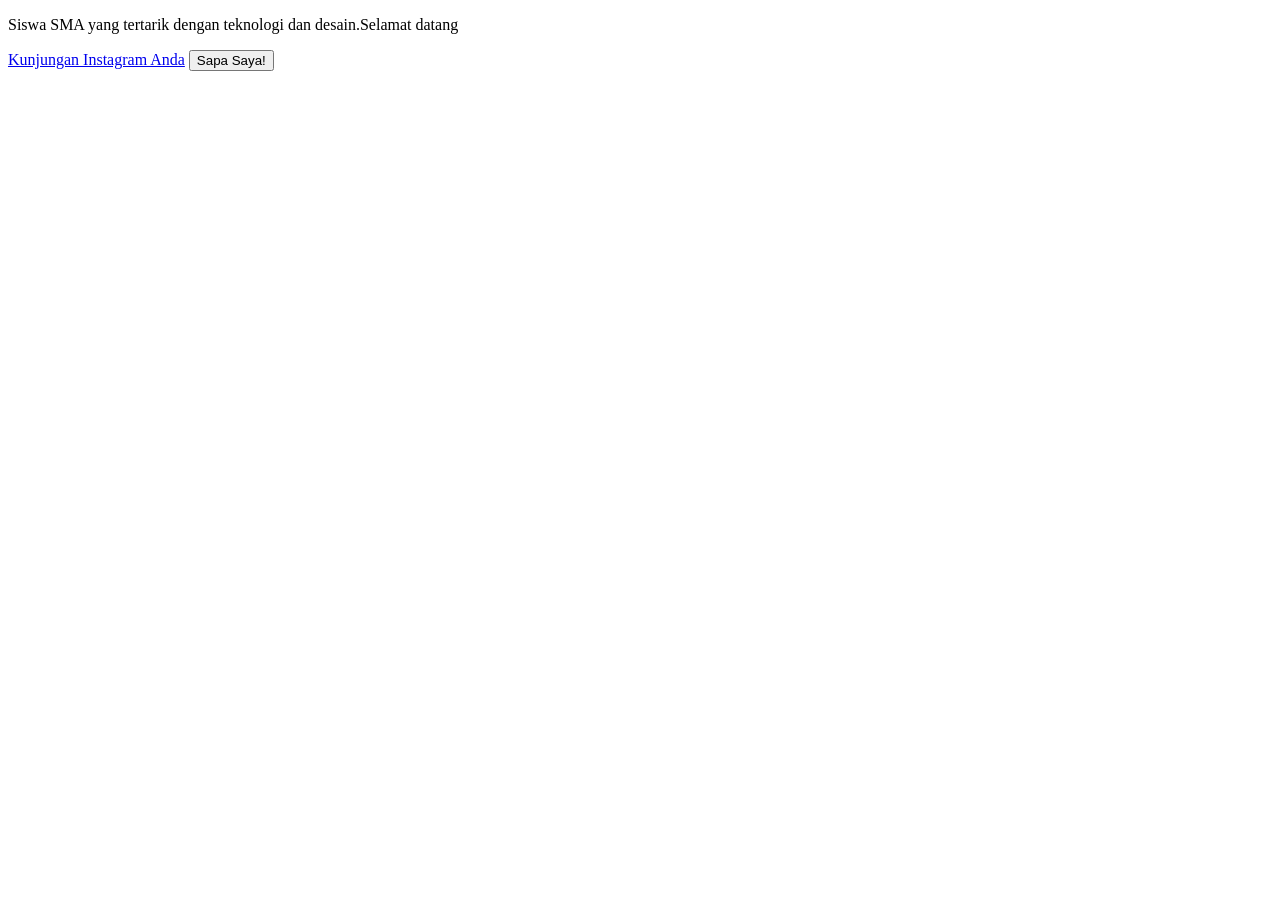
==== index.html @ 6a26cc26 "Create index.html" ====
<!DOCTYPE html>
<html>
<head> 
  <title>Profil Saya, Daffa kwren</title>
  <link rel="stlylesheet" href="style.css">
</head>
<body>
  <div class="kartu-profil">
  <img.src="foto.profil.jpg" alt="Foto profil saya">
    <h1=Nama Lengkap Anda</h1>
    <p>Siswa SMA yang tertarik dengan teknologi dan desain.Selamat datang</p>
    <a href="https://www.instagram.com/daffa.firdaneo20">Kunjungan Instagram Anda</a>
    <button id="sapaButton">Sapa Saya!</button>
  </div>
  <script src="script.js"></script>
</body>
</html>
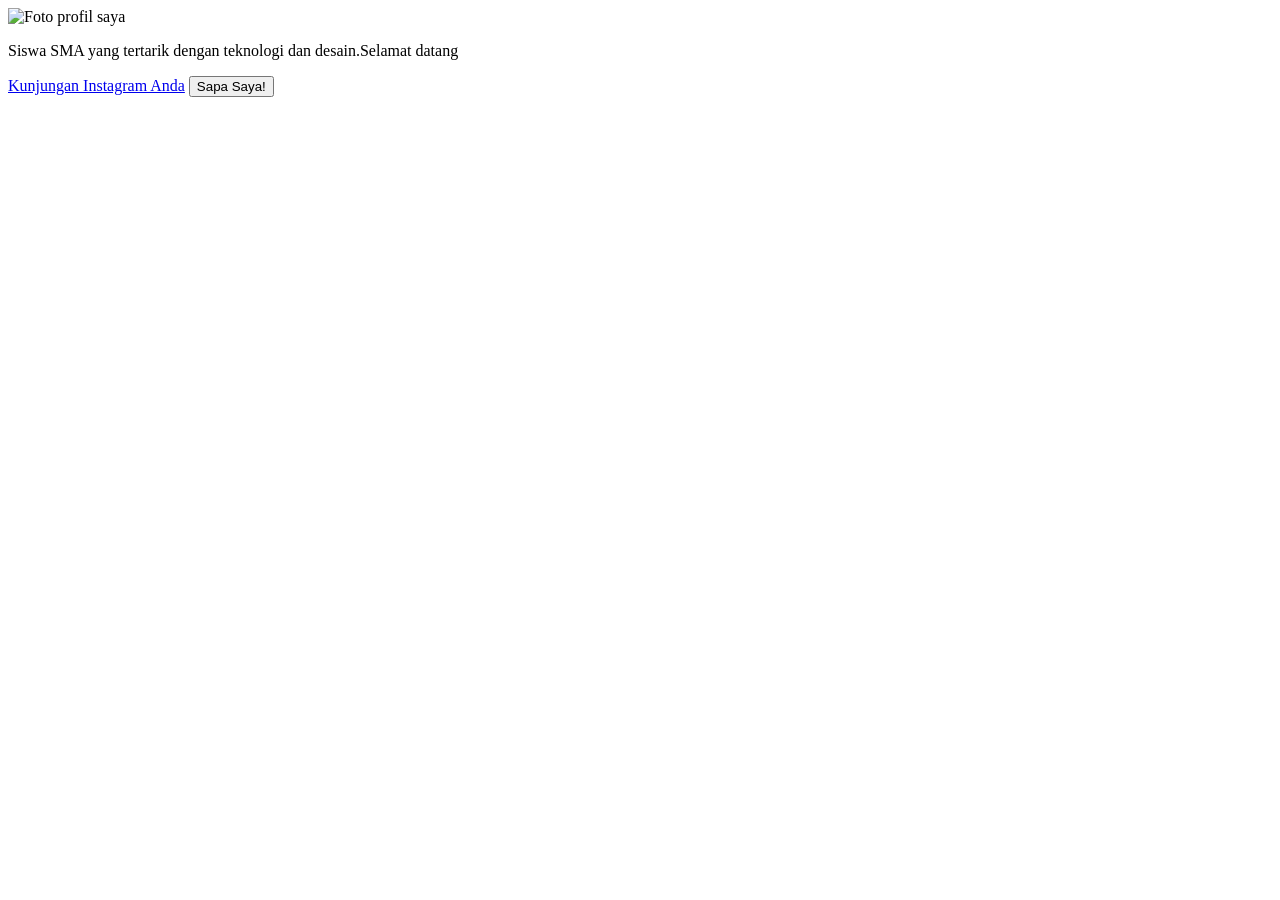
==== commit b462038c: "Update index.html" ====
--- a/index.html
+++ b/index.html
@@ -1,12 +1,12 @@
 <!DOCTYPE html>
 <html>
 <head> 
-  <title>Profil Saya, Daffa kwren</title>
-  <link rel="stlylesheet" href="style.css">
+  <title>Profil Saya - Daffa kwren</title>
+  <link rel="stylesheet" href="style.css">
 </head>
 <body>
   <div class="kartu-profil">
-  <img.src="foto.profil.jpg" alt="Foto profil saya">
+  <img src="foto.profil.jpg" alt="Foto profil saya">
     <h1=Nama Lengkap Anda</h1>
     <p>Siswa SMA yang tertarik dengan teknologi dan desain.Selamat datang</p>
     <a href="https://www.instagram.com/daffa.firdaneo20">Kunjungan Instagram Anda</a>
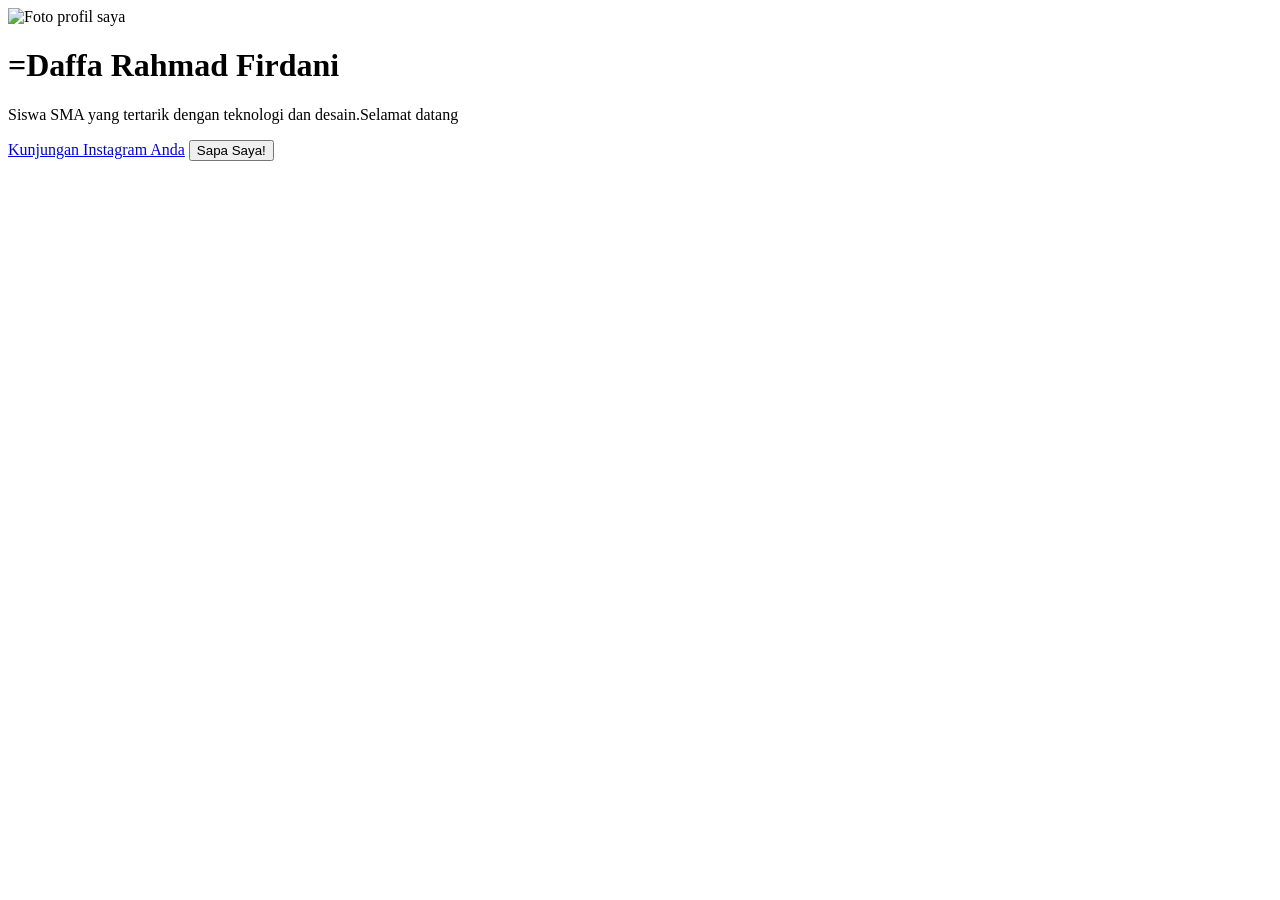
==== commit 5ad4d5df: "Update index.html" ====
--- a/index.html
+++ b/index.html
@@ -7,7 +7,7 @@
 <body>
   <div class="kartu-profil">
   <img src="foto.profil.jpg" alt="Foto profil saya">
-    <h1=Nama Lengkap Anda</h1>
+    <h1>=Daffa Rahmad Firdani</h1>
     <p>Siswa SMA yang tertarik dengan teknologi dan desain.Selamat datang</p>
     <a href="https://www.instagram.com/daffa.firdaneo20">Kunjungan Instagram Anda</a>
     <button id="sapaButton">Sapa Saya!</button>
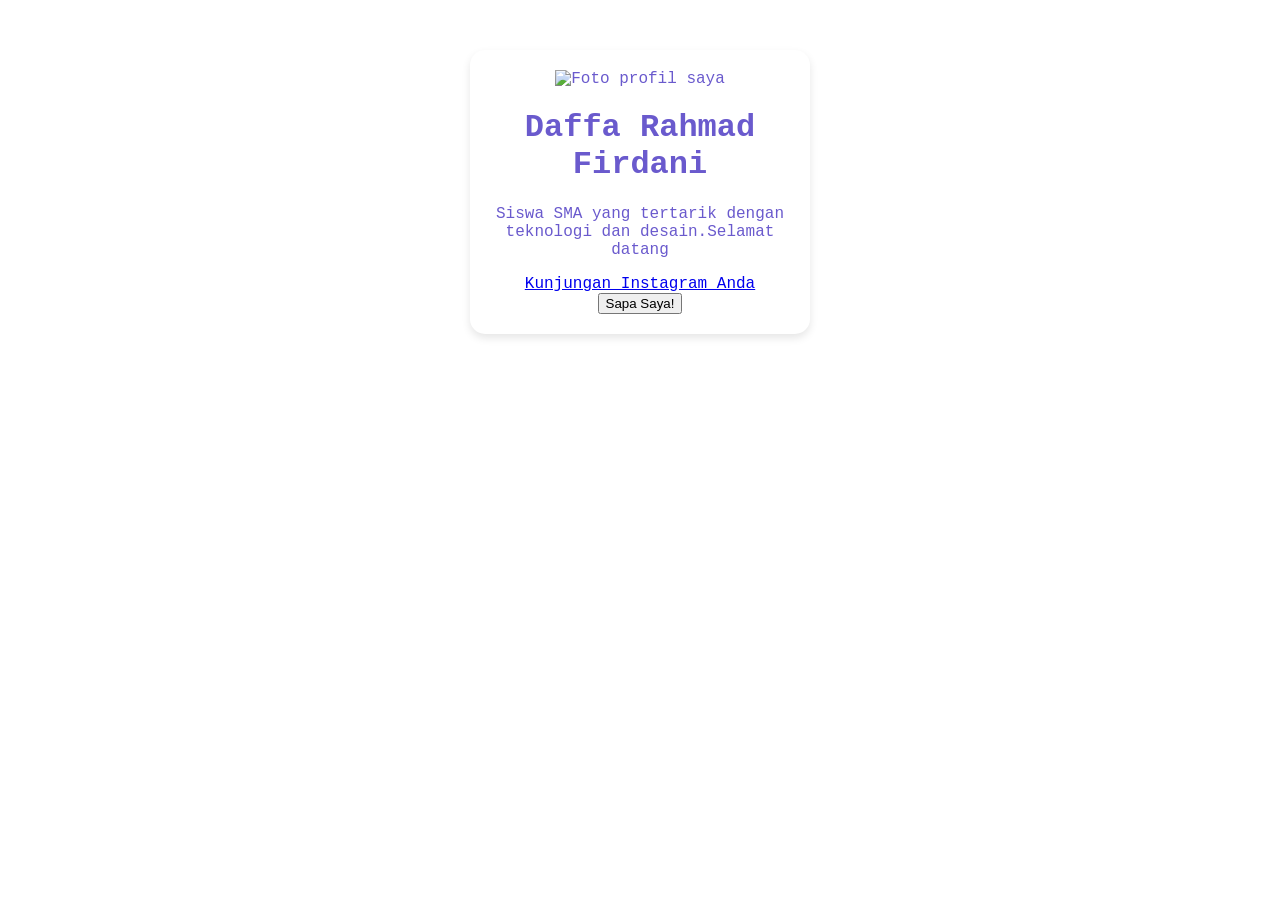
==== commit cdb3db15: "Update index.html" ====
--- a/index.html
+++ b/index.html
@@ -1,13 +1,13 @@
 <!DOCTYPE html>
 <html>
 <head> 
-  <title>Profil Saya - Daffa kwren</title>
+  <title>Profil Saya - Daffa keren</title>
   <link rel="stylesheet" href="style.css">
 </head>
 <body>
   <div class="kartu-profil">
   <img src="foto.profil.jpg" alt="Foto profil saya">
-    <h1>=Daffa Rahmad Firdani</h1>
+    <h1>Daffa Rahmad Firdani</h1>
     <p>Siswa SMA yang tertarik dengan teknologi dan desain.Selamat datang</p>
     <a href="https://www.instagram.com/daffa.firdaneo20">Kunjungan Instagram Anda</a>
     <button id="sapaButton">Sapa Saya!</button>
--- a/style.css
+++ b/style.css
@@ -0,0 +1,25 @@
+body {
+  background.color: #3cb371; 
+  font-family: "Lucida Console", "Courier New", monospace;
+  color: #6a5acd; 
+}
+
+.kartu-profil {
+  width: 300px;
+  margin: 50px auto;
+  padding: 20px;
+  background-color:white;
+  border-radius: 15px;
+  box-shadow: 0 4px 8px rgba(0,0,0,0.1); 
+}
+|
+
+.kartu-profil img {
+  width: 150px;
+  border-radius: 50px;
+
+}
+.kartu-profil {
+  /* ...(kode dari slide sebelum) ...*/
+text-align: center;
+}
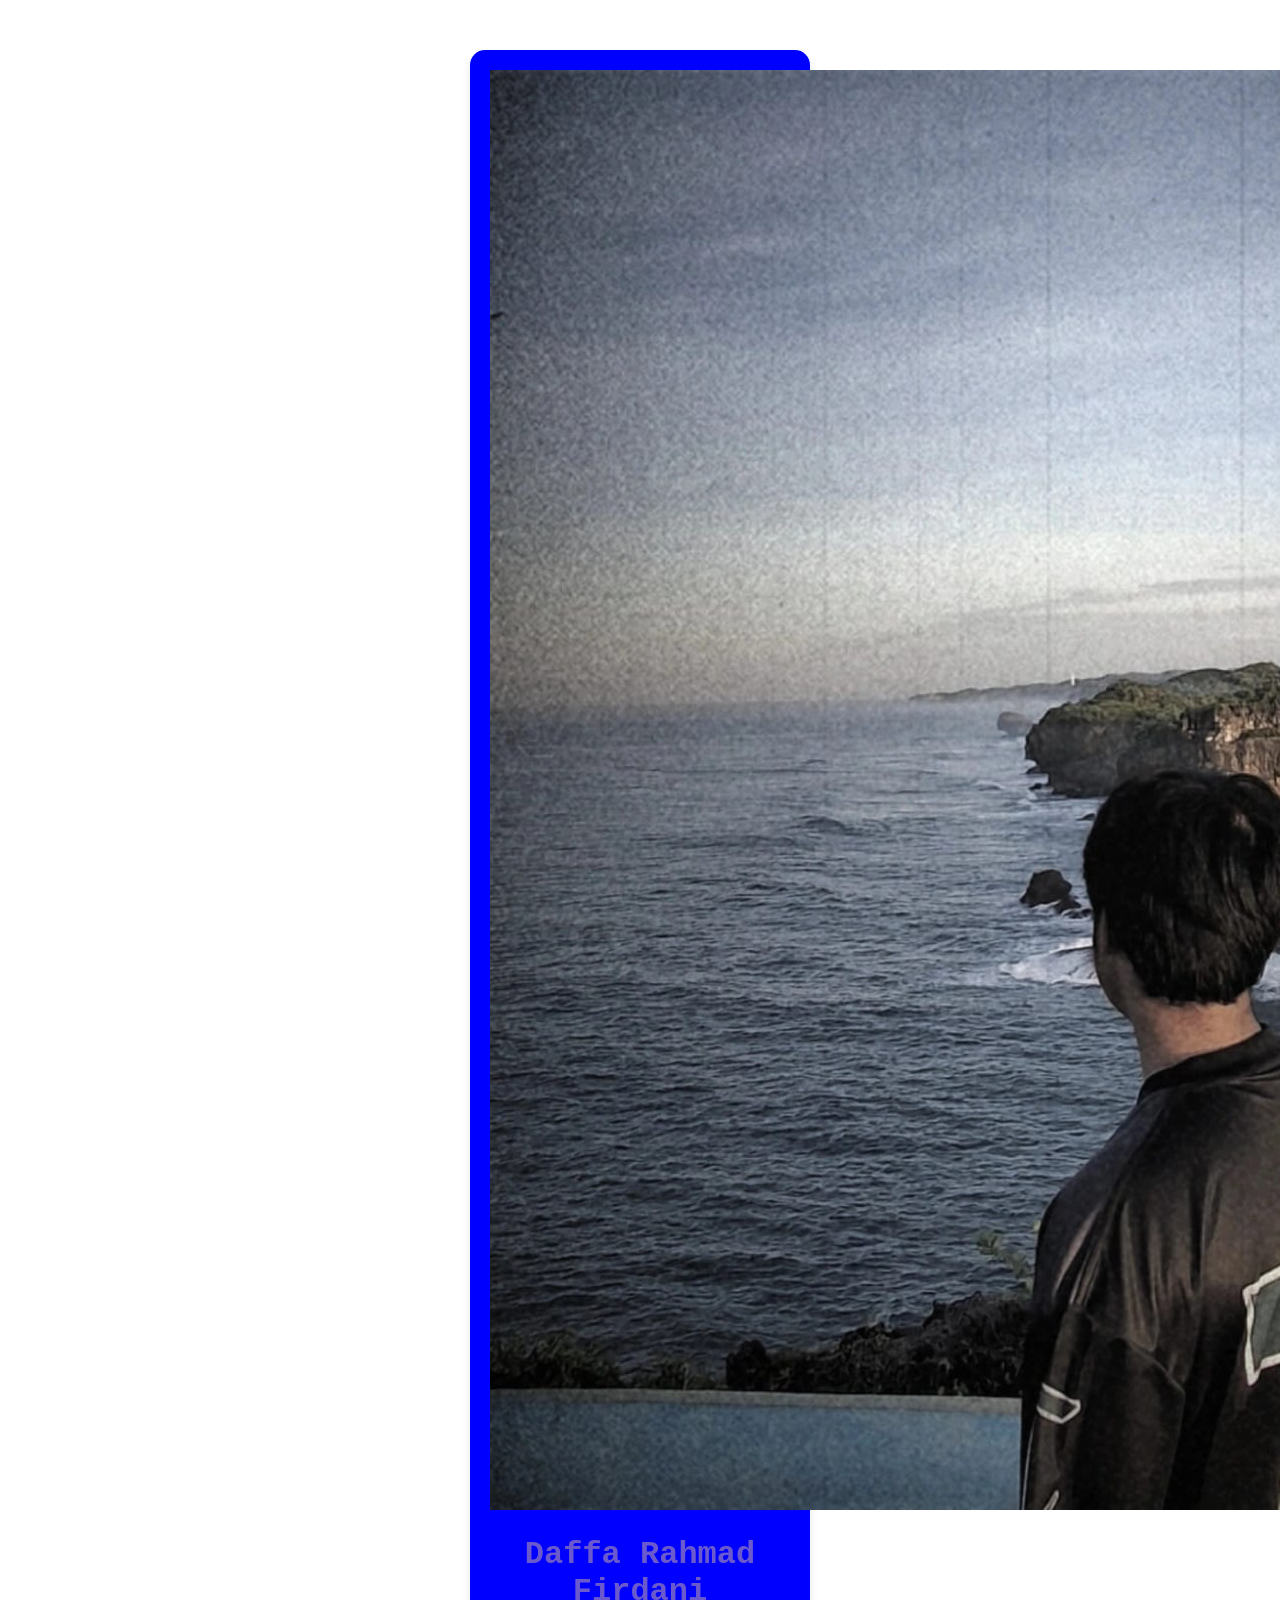
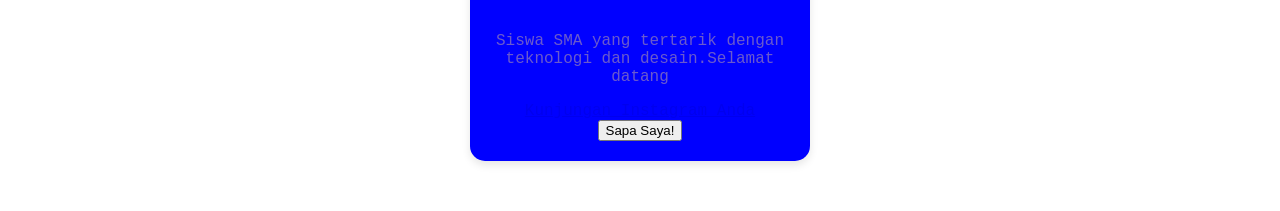
==== commit 26ee0230: "Update index.html" ====
--- a/index.html
+++ b/index.html
@@ -6,7 +6,7 @@
 </head>
 <body>
   <div class="kartu-profil">
-  <img src="foto.profil.jpg" alt="Foto profil saya">
+  <img src="WhatsApp Image 2026-10-20 at 10.56.27.jpeg" alt="Foto profil saya">
     <h1>Daffa Rahmad Firdani</h1>
     <p>Siswa SMA yang tertarik dengan teknologi dan desain.Selamat datang</p>
     <a href="https://www.instagram.com/daffa.firdaneo20">Kunjungan Instagram Anda</a>
--- a/style.css
+++ b/style.css
@@ -8,7 +8,7 @@
   width: 300px;
   margin: 50px auto;
   padding: 20px;
-  background-color:white;
+  background-color:blue;
   border-radius: 15px;
   box-shadow: 0 4px 8px rgba(0,0,0,0.1); 
 }
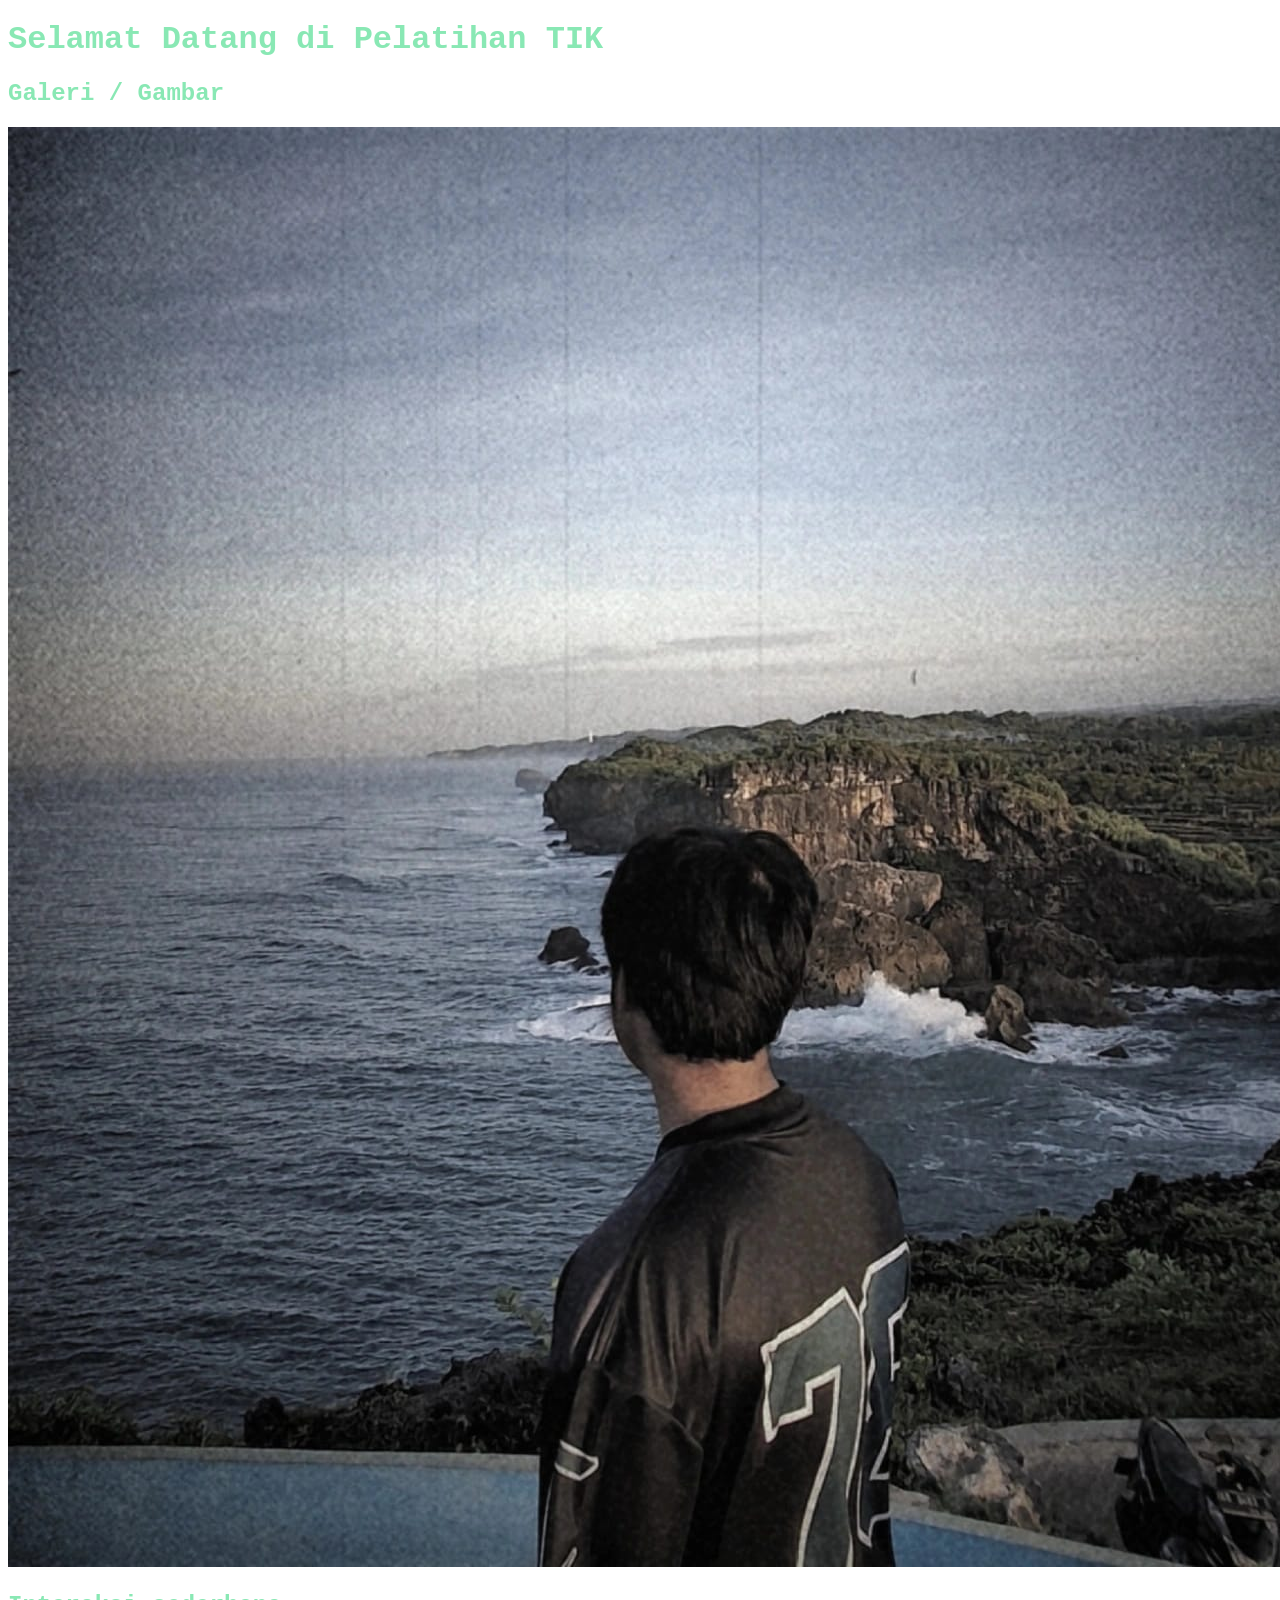
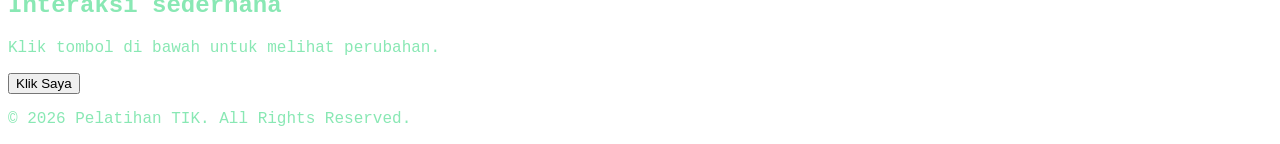
==== commit 474c7bdf: "Update index.html" ====
--- a/index.html
+++ b/index.html
@@ -1,17 +1,37 @@
 <!DOCTYPE html>
-<html>
-<head> 
-  <title>Profil Saya - Daffa keren</title>
-  <link rel="stylesheet" href="style.css">
+<html lang="id">
+<head>
+    <meta charset="UTF-8">
+    <meta name="viewport" content="width=device-width, initial-scale=1.0">
+    <title>Pelatihan TIK 1</title>
+    <!-- Menghubungkan file CSS -->
+    <link rel="stylesheet" href="style.css">
 </head>
 <body>
-  <div class="kartu-profil">
-  <img src="WhatsApp Image 2026-10-20 at 10.56.27.jpeg" alt="Foto profil saya">
-    <h1>Daffa Rahmad Firdani</h1>
-    <p>Siswa SMA yang tertarik dengan teknologi dan desain.Selamat datang</p>
-    <a href="https://www.instagram.com/daffa.firdaneo20">Kunjungan Instagram Anda</a>
-    <button id="sapaButton">Sapa Saya!</button>
-  </div>
-  <script src="script.js"></script>
+
+    <header>
+        <h1>Selamat Datang di Pelatihan TIK</h1>
+    </header>
+
+    <main class="container">
+        <section class="card">
+            <h2>Galeri / Gambar</h2>
+            <!-- Gambar dari folder -->
+            <img src="WhatsApp Image 2026-10-20 at 10.56.27.jpeg" alt="Gambar Pelatihan TIK" class="responsive-img">
+        </section>
+
+        <section class="card">
+            <h2>Interaksi sederhana</h2>
+            <p id="teks-info">Klik tombol di bawah untuk melihat perubahan.</p>
+            <button id="btn-aksi">Klik Saya</button>
+        </section>
+    </main>
+
+    <footer>
+        <p>&copy; 2026 Pelatihan TIK. All Rights Reserved.</p>
+    </footer>
+
+    <!-- Menghubungkan file JavaScript -->
+    <script src="script.js"></script>
 </body>
 </html>
--- a/style.css
+++ b/style.css
@@ -1,21 +1,22 @@
 body {
-  background.color: #3cb371; 
+  background.color: #FFFFE0; 
   font-family: "Lucida Console", "Courier New", monospace;
-  color: #6a5acd; 
+  color: #89e8b4; 
 }
 
 .kartu-profil {
-  width: 300px;
+  width: 50px;
   margin: 50px auto;
   padding: 20px;
-  background-color:blue;
+  background-color:white;
   border-radius: 15px;
   box-shadow: 0 4px 8px rgba(0,0,0,0.1); 
+  text-align: center;
 }
 |
 
 .kartu-profil img {
-  width: 150px;
+  width: 50px;
   border-radius: 50px;
 
 }
